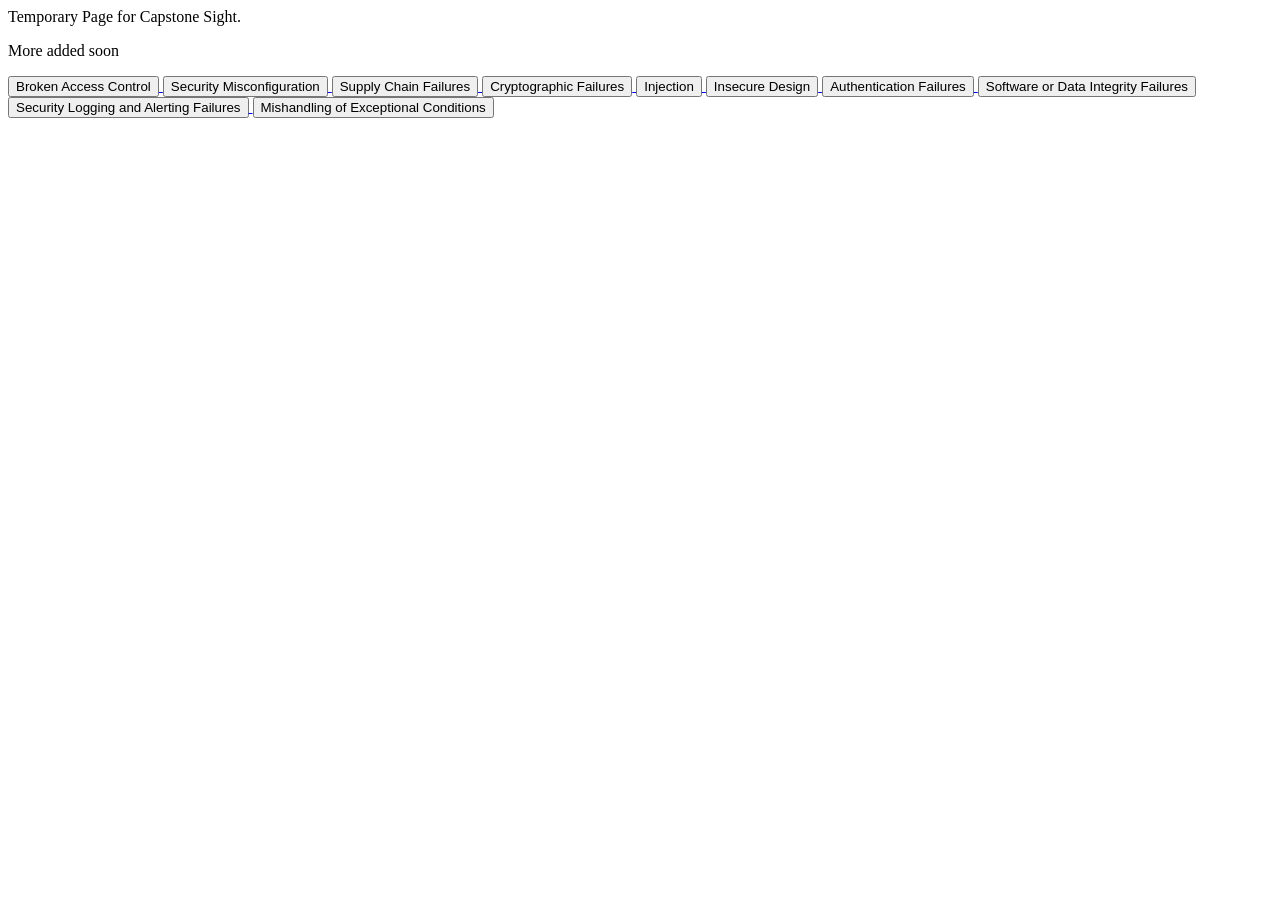
==== index.html @ 014572e8 "Lesson pages transfer and temporary button links" ====
<html>
    <p>Temporary Page for Capstone Sight.</p>
    <p>More added soon</p>

<div class="buttons_nav"></div>
    <a href="/vuln_pages/broken_access_cont.html">
        <button>Broken Access Control</button>
    </a>
    <a href="/vuln_pages/sec_misconfig.html">
        <button>Security Misconfiguration</button>
    </a>
    <a href="/vuln_pages/supply_chain_fail.html">
        <button>Supply Chain Failures</button>
    </a>
    <a href="/vuln_pages/crypt_fail.html">
        <button>Cryptographic Failures</button>
    </a>
    <a href="/vuln_pages/injection.html">
        <button>Injection</button>
    </a>
    <a href="/vuln_pages/insecure_design.html">
        <button>Insecure Design</button>
    </a>
    <a href="/vuln_pages/auth_fail.html">
        <button>Authentication Failures</button>
    </a>
    <a href="/vuln_pages/soft_data_integ_fail.html">
        <button>Software or Data Integrity Failures</button>
    </a>
    <a href="/vuln_pages/sec_log_and_alert_fail.html">
        <button>Security Logging and Alerting Failures</button>
    </a>
    <a href="/vuln_pages/mishandle_except_cond.html">
        <button>Mishandling of Exceptional Conditions</button>
    </a>
</div>

</html>
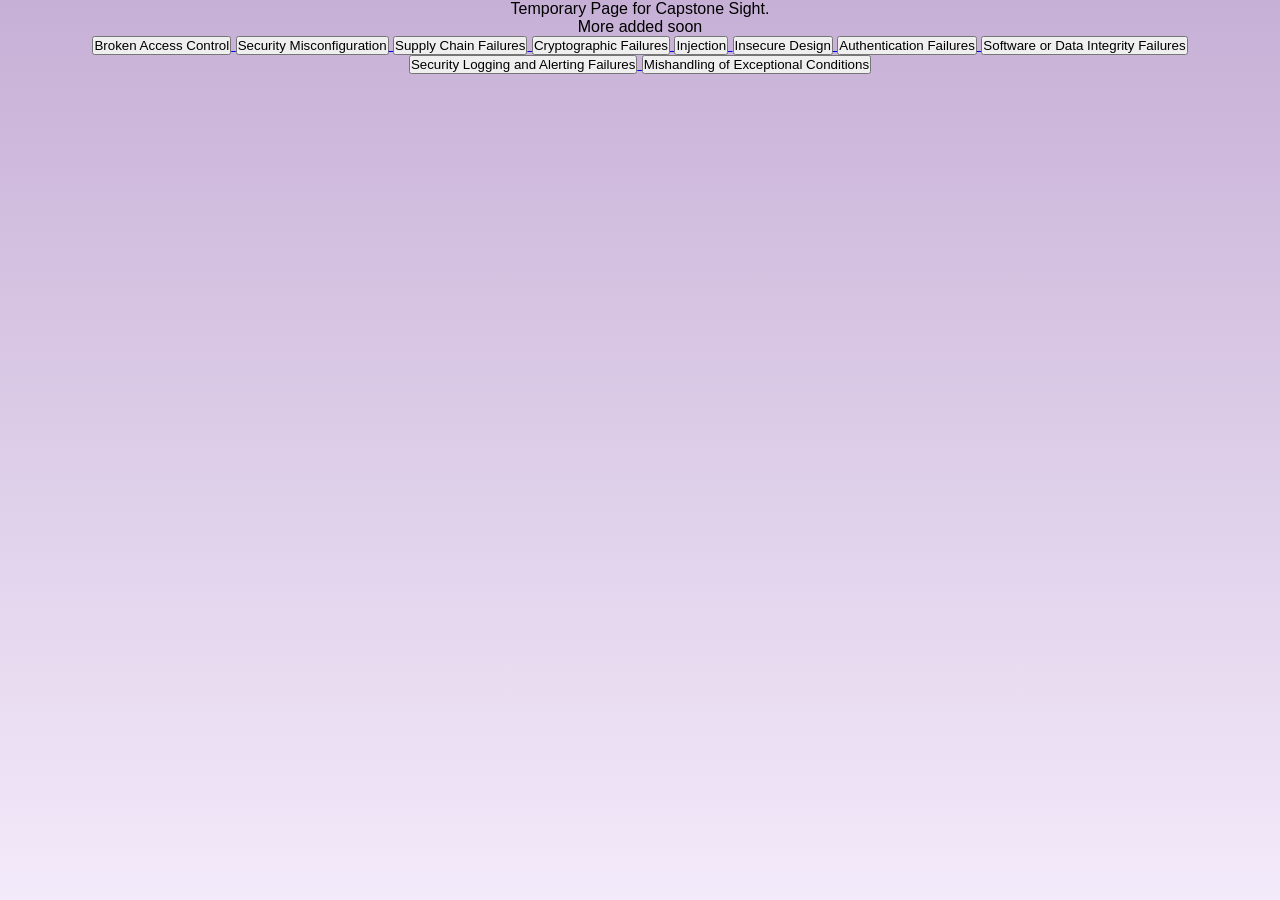
==== commit 9d736d1d: "CSS link hotfix" ====
--- a/index.html
+++ b/index.html
@@ -1,36 +1,43 @@
-<html>
+<!DOCTYPE html>
+<html lang="en">
+<head>
+	<meta charset="UTF-8">
+	<title>Web Application Vulnerability Lab</title>
+	<meta name="viewport" content="width=device-width, initial-scale=1.0">
+	<link rel="stylesheet" href="sitecss.css">
+</head>
     <p>Temporary Page for Capstone Sight.</p>
     <p>More added soon</p>
 
 <div class="buttons_nav"></div>
-    <a href="/vuln_pages/broken_access_cont.html">
+    <a href="vuln_pages/broken_access_cont.html">
         <button>Broken Access Control</button>
     </a>
-    <a href="/vuln_pages/sec_misconfig.html">
+    <a href="vuln_pages/sec_misconfig.html">
         <button>Security Misconfiguration</button>
     </a>
-    <a href="/vuln_pages/supply_chain_fail.html">
+    <a href="vuln_pages/supply_chain_fail.html">
         <button>Supply Chain Failures</button>
     </a>
-    <a href="/vuln_pages/crypt_fail.html">
+    <a href="vuln_pages/crypt_fail.html">
         <button>Cryptographic Failures</button>
     </a>
-    <a href="/vuln_pages/injection.html">
+    <a href="vuln_pages/injection.html">
         <button>Injection</button>
     </a>
-    <a href="/vuln_pages/insecure_design.html">
+    <a href="vuln_pages/insecure_design.html">
         <button>Insecure Design</button>
     </a>
-    <a href="/vuln_pages/auth_fail.html">
+    <a href="vuln_pages/auth_fail.html">
         <button>Authentication Failures</button>
     </a>
-    <a href="/vuln_pages/soft_data_integ_fail.html">
+    <a href="vuln_pages/soft_data_integ_fail.html">
         <button>Software or Data Integrity Failures</button>
     </a>
-    <a href="/vuln_pages/sec_log_and_alert_fail.html">
+    <a href="vuln_pages/sec_log_and_alert_fail.html">
         <button>Security Logging and Alerting Failures</button>
     </a>
-    <a href="/vuln_pages/mishandle_except_cond.html">
+    <a href="vuln_pages/mishandle_except_cond.html">
         <button>Mishandling of Exceptional Conditions</button>
     </a>
 </div>
--- a/sitecss.css
+++ b/sitecss.css
@@ -0,0 +1,492 @@
+* {
+	margin: 0;
+	padding: 0;
+	box-sizing: border-box;
+	font-family: Arial, sans-serif;
+}
+
+html {
+	background:linear-gradient(to bottom, #C7B0D6,#F3EAFA);
+	min-height: 100%;
+}
+
+
+body {
+	margin: 0;
+	text-align: center;
+}
+
+main {
+	display: inline-block;
+	margin: 10px;
+	padding: 15px 25px;
+	border-radius: 6px;
+	color: #310A31;
+	font-weight: bold;
+	max-width: 900px;
+	text-align: justify;
+}
+
+main h1 {
+	font-size: 30px;
+	margin-bottom: 20px;
+}
+
+main h2{
+	font-size: 24px;
+	margin-bottom: 20px;
+
+}
+
+main a {
+	text-decoration: underline dotted;
+	color: #310A31;
+	transition: all 0.2s ease;
+}
+
+.info-link, strong {
+	display: block;
+	margin: 0 auto;
+	text-align: center;
+}
+
+main a:hover {
+	color: #F5F5F5;
+	text-decoration: underline solid;
+}
+
+main p {
+	line-height: 1.6;
+	margin-bottom: 16px;
+}
+
+main h2, main h3 {
+	margin-top: 24px;
+	margin-bottom: 12px;
+	text-align: center;
+}
+
+.logo.header {
+	height: 150px;
+	width: auto;
+}
+
+.site-header {
+	background-color: #310A31;
+	width: 100%;
+	color: #F4ECD6;
+	position: relative;
+	padding: 40px 20px;
+	margin-bottom: 50px;
+	height: 220px;
+	z-index:1000;
+	align-items: center;
+	box-shadow: 0 3px 50px -6px rgba(49, 10, 49, 1);
+}
+
+.header-content {
+	width: 100%;
+	justify-content: center;
+}
+
+.warning {
+	font-family: Arial, sans-serif;
+	color: red;
+}
+
+.site-title {
+	font-size: 30px;
+	margin-left: 16px;
+	flex-grow: 1;
+}
+
+.levels {
+	margin: auto;
+	display:grid;
+	grid-template-columns: repeat(3, 200px);
+	grid-template-rows: repeat(5, 120px);
+	gap:40px;
+	justify-content: center;
+
+	grid-template-areas:
+	". intro ."
+	"lb1 lb2 lb3"
+	"lb4 lb5 lb6"
+	"lb7 lb8 lb9"
+	". final .";
+}
+
+.levelblock {
+	display: flex;
+	justify-content: center;
+	align-items: center;
+	text-align: center;
+	background-color:#FFF5F5;
+	padding:20px;
+	border-radius:8px;
+	box-shadow: 0 3px 20px rgba(0,0,0,0.3);
+	border-left: 16px solid #E63946;
+	text-decoration: none;
+	color: #310A31;
+	font-weight: bold;
+	transition: all 0.2s ease;
+
+
+}
+
+.levelblock:hover {
+	transform: translateY(-2px);
+	box-shadow: 0 6px 18px rgba(0,0,0,0.5);
+	color: #7A3EB1;
+}
+
+
+.intro {grid-area: intro;}
+.final {grid-area: final;}
+.levelblock:nth-child(2) {grid-area: lb1;}
+.levelblock:nth-child(3) {grid-area: lb2;}
+.levelblock:nth-child(4) {grid-area: lb3;}
+.levelblock:nth-child(5) {grid-area: lb4;}
+.levelblock:nth-child(6) {grid-area: lb5;}
+.levelblock:nth-child(7) {grid-area: lb6;}
+.levelblock:nth-child(8) {grid-area: lb7;}
+.levelblock:nth-child(9) {grid-area: lb8;}
+.levelblock:nth-child(10) {grid-area: lb9;}
+
+.levelblock.completed {
+	border-left: 16px solid #7AC74F;
+	background-color: #F0FFF0;
+	box-shadow: none;
+}
+
+.levelblock.locked {
+	opacity: 0.5;
+	cursor: not-allowed;
+	background: #310A31;
+	color: #310A31;
+
+}
+
+.levelblock.locked:hover {
+	transform: none;
+	box-shadow: none;
+	color: none;
+	text-decoration: none;
+}
+
+.button {
+	display: inline-block;
+	padding: 10px 20px;
+	margin: 10px 0;
+	font-size: 16px;
+	font-weight: bold;
+	text-align: center;
+	text-decoration: none;
+	color: #fff;
+	background-color: #310A31;
+	border: none;
+	border-radius: 6px;
+	box-shadow: 0 3px 10px rgba(0,0,0,0.2);
+	cursor: pointer;
+	transition: all 0.2s ease;
+}
+
+.button:hover {
+	background-color: #4B1A4B;
+	box-shadow: 0 6px 15px rgba(0,0,0,0.3);
+}
+
+.coming-soon {
+	margin: 40px 0;
+	text-align: center;
+	color: #310A31;
+}
+
+.coming-soon h2 {
+	font-size: 24px;
+	margin-bottom: 20px;
+	color: #7AC74F;
+}
+
+.nondev-levels {
+	display: inline-block;
+	margin: 10px;
+	padding: 15px 25px;
+	border: 2px dashed #310A31;
+	border-radius: 6px;
+	background-color: #F0F0F0;
+	color: #310A31;
+	font-weight: bold;
+	transition: all 0.2 ease;
+}
+
+
+.company-header {
+	background-color: #310A31;
+	width: 100%;
+	color: #F4ECD6;
+	position: relative;
+	padding: 40px 20px 10px 20px;
+	margin-bottom: 50px;
+	height: 150px;
+	z-index:1000;
+	align-items: center;
+	box-shadow: 0 3px 50px -6px rgba(49, 10, 49, 1);
+	display: flex;
+	text-align: center;
+	padding: 50px;
+	justify-content: space-between;
+	line-height: 1;
+}
+
+.fake-company {
+	font-weight: bold;
+	font-size: 40px;
+	color: #F5F5F5;
+	text-transform: uppercase;
+	letter-spacing: 2px;
+	margin: 0;
+	text-shadow: -4px 4px 0 rgba(200,200,200,0.5);
+	font-variant: small-caps;
+	
+}
+
+@keyframes glitch {
+	0% { transform: translate(0, 0);}
+	20% { transform: translate(0, 0);}
+	40% { transform: translate(0, 0);}
+	60% { transform: translate(0, 0);}
+	80% { transform: translate(0, -4px);}
+	100% { transform: translate(0, 0);}
+
+}
+
+.fake-company:hover {
+
+	animation: glitch 2s infinite;
+	display: inline-block;
+
+}
+
+.button.level {
+	color: #310A31;
+	background-color: #FFFFFF;
+
+}
+
+.button.level:hover {
+	background-color: #F4F4F4;
+	box-shadow: 0 6px 15px rgba(255,255,255,0.3);
+}
+
+.button.reset {
+	margin: auto;
+	display: block;
+}
+
+.challenge-content {
+	display: grid;
+	grid-template-columns: 230px 1fr 220px;
+	gap 30px;
+
+	max-width: 1100px;
+	margin: 0 auto;
+}
+
+.second-section {
+	text-align:left;
+	margin: 0;
+}
+
+.hint-section {
+	text-align: left;
+	margin-top: 30px;
+	max-width: 500px;
+}
+
+.flag-text-input {
+	padding: 10px 15px;
+	font-size: 16px;
+	border: 2px solid #FFFFFF;
+	border-radius: 6px;
+	box-shadow: inset 0 2px 5px rgba(0,0,0,0.3);
+	transition: all 0.2s ease;
+}
+
+.flag-text-input.large {
+	padding: 30px 15px;
+}
+
+.flag-text-input:focus {
+	outline: none;
+	border-color: #F5F5F5;
+	box-shadow: 0 0 8px rgba(122, 199, 79, 0.4);
+}
+
+.flag-text {
+	font-weight: bold;
+	background-color: rgba(122, 199, 79, 0.1);
+	color: #2E8B57;
+	padding: 2px 5px;
+	border-radius: 3px;
+	text-align: center;
+}
+
+.lesson-img {
+	max-width: 100%;
+	height: auto;
+	display: block;
+	margin: 16px auto;
+
+}
+
+.quote-box {
+	max-width: 400px;
+	margin: 32px auto;
+	padding: 32px;
+	background-color: #E8E0F0;
+	box-shadow: 0 4px 15px rgba(0,0,0,0.15);
+	border-radius: 10px;
+}
+
+.quote-box input[type="text"] {
+	width: 100%;
+	padding: 14px;
+	margin: 8px 0 16px 0;
+	border: 1px solid #CCC;
+	border-radius: 6px;
+	font-size: 16px;
+	box-sizing: border-box;
+}
+
+.quote-box button {
+	width: 100%;
+	padding: 14px;
+	border: none;
+	border-radius: 6px;
+	font-size: 16px;
+	cursor: pointer;
+	transition: background-color 0.2s ease;
+}
+
+.quote-box button:hover {
+	background-color: #4B1574;
+}
+
+.quote-box label {
+	display: block;
+	margin-bottom: 0;
+	font-weight: bold;
+	font-size: 15px;
+	text-align: left;
+}
+
+.error {
+	color: #C0392B;
+	font-weight: bold;
+	margin-top: 8px;
+	display: block;
+	text-align: center;
+}
+
+.flag-error {
+	color: #C0392B;
+	font-weight: bold;
+	margin-top: 8px;
+}
+
+.fluff-text {
+	max-width: 100%;
+	margin: 32px auto;
+	padding: 24px;
+	background-color: #F5F5F5;
+	border-left: 6px solid #310A31;
+	border-radius: 8px;
+	box-shadow: 0 2px 8px rgba(0,0,0,0.1);
+	line-height: 1.6;
+}
+
+.fluff-text.modify {
+	display: grid;
+	place-items: left;
+}
+
+.fluff-text a:hover {
+	color: #7A3EB1;
+}
+
+.login-box {
+	max-width: 400px;
+	margin: 32px auto;
+	padding: 32px;
+	background-color: #F0ECF5;
+	box-shadow: 0 4px 15px rgba(0,0,0,0.15);
+	border-radius: 10px;
+}
+
+.login-box input[type="text"] {
+	width: 100%;
+	padding: 14px;
+	margin: 8px 0 16px 0;
+	border: 1px solid #CCC;
+	border-radius: 6px;
+	font-size: 16px;
+	box-sizing: border-box;
+}
+
+.login-box button {
+	width: 100%;
+	padding: 14px;
+	background-color: #310A31;
+	color: #F5F5F5;
+	border: none;
+	border-radius: 6px;
+	font-size: 16px;
+	cursor: pointer;
+	transition: background-color 0.2s ease;
+}
+
+.login-box button:hover {
+	background-color: #4B1574;
+}
+
+.login-box label {
+	display: block;
+	margin-bottom: 0;
+	font-weight: bold;
+	font-size: 15px;
+}
+
+.adminToggle {
+	opacity: 0;
+	cursor: pointer;
+}
+
+.statusForm {
+	display: none;
+}
+
+.statusForm.show {
+	display: block;
+}
+
+.flag-text-input.level, .button.errorCode {
+	display: none;
+}
+
+.flag-text-input.level.show, .button.errorCode.show {
+	display: block;
+}
+
+.disabled {
+	opacity: 0.5;
+	cursor: not-allowed;
+}
+
+.active {
+	cursor: pointer;
+}
+
+.hidden {
+	display: none;
+}
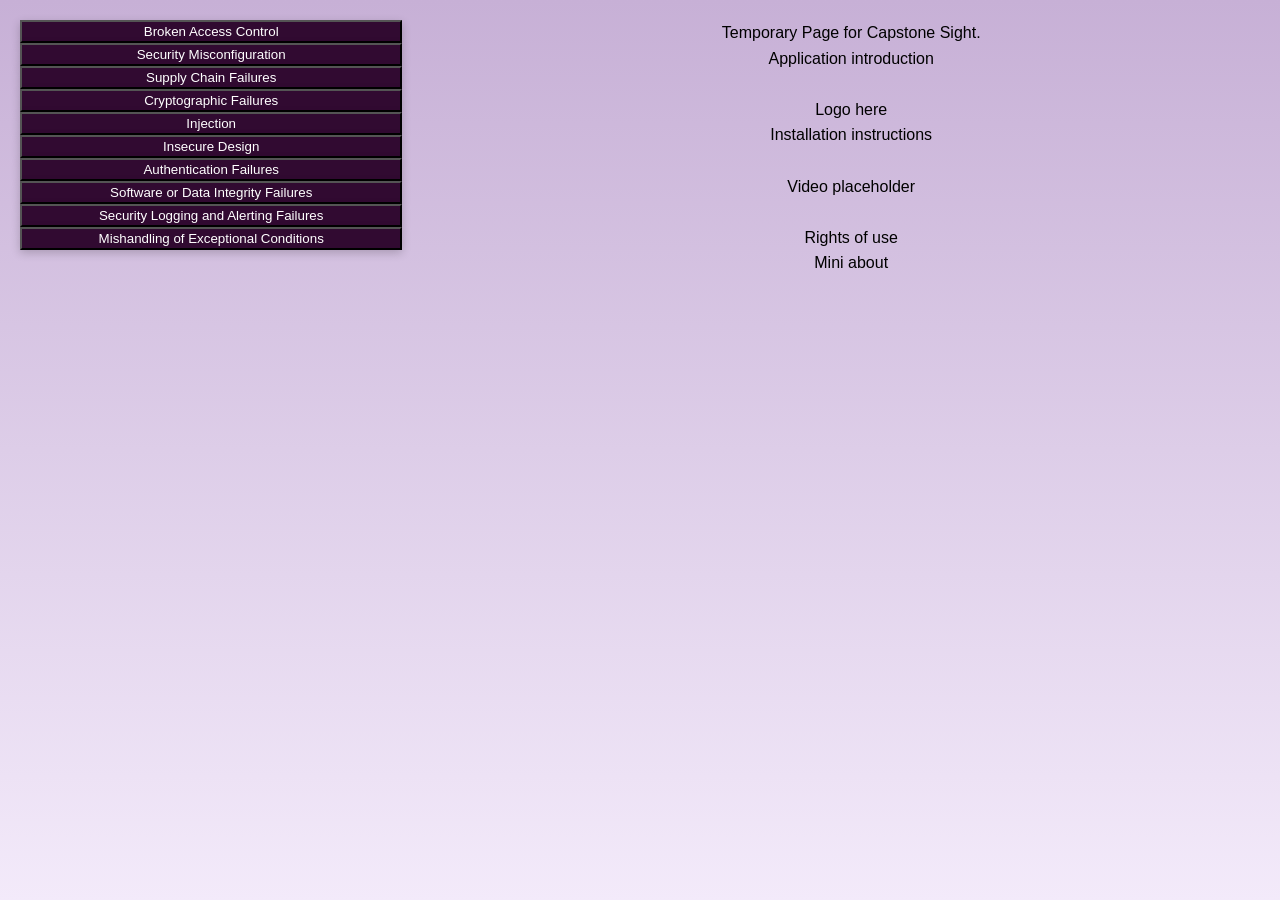
==== commit ed01a26c: "Vuln_pages completed, main page work needed" ====
--- a/index.html
+++ b/index.html
@@ -6,40 +6,53 @@
 	<meta name="viewport" content="width=device-width, initial-scale=1.0">
 	<link rel="stylesheet" href="sitecss.css">
 </head>
-    <p>Temporary Page for Capstone Sight.</p>
-    <p>More added soon</p>
+<div class="section-split">
 
-<div class="buttons_nav"></div>
-    <a href="vuln_pages/broken_access_cont.html">
-        <button>Broken Access Control</button>
-    </a>
-    <a href="vuln_pages/sec_misconfig.html">
-        <button>Security Misconfiguration</button>
-    </a>
-    <a href="vuln_pages/supply_chain_fail.html">
-        <button>Supply Chain Failures</button>
-    </a>
-    <a href="vuln_pages/crypt_fail.html">
-        <button>Cryptographic Failures</button>
-    </a>
-    <a href="vuln_pages/injection.html">
-        <button>Injection</button>
-    </a>
-    <a href="vuln_pages/insecure_design.html">
-        <button>Insecure Design</button>
-    </a>
-    <a href="vuln_pages/auth_fail.html">
-        <button>Authentication Failures</button>
-    </a>
-    <a href="vuln_pages/soft_data_integ_fail.html">
-        <button>Software or Data Integrity Failures</button>
-    </a>
-    <a href="vuln_pages/sec_log_and_alert_fail.html">
-        <button>Security Logging and Alerting Failures</button>
-    </a>
-    <a href="vuln_pages/mishandle_except_cond.html">
-        <button>Mishandling of Exceptional Conditions</button>
-    </a>
+    <div class="buttons-nav">
+        <a href="vuln_pages/broken_access_cont.html">
+            <button>Broken Access Control</button>
+        </a>
+        <a href="vuln_pages/sec_misconfig.html">
+            <button>Security Misconfiguration</button>
+        </a>
+        <a href="vuln_pages/supply_chain_fail.html">
+            <button>Supply Chain Failures</button>
+        </a>
+        <a href="vuln_pages/crypt_fail.html">
+            <button>Cryptographic Failures</button>
+        </a>
+        <a href="vuln_pages/injection.html">
+            <button>Injection</button>
+        </a>
+        <a href="vuln_pages/insecure_design.html">
+            <button>Insecure Design</button>
+        </a>
+        <a href="vuln_pages/auth_fail.html">
+            <button>Authentication Failures</button>
+        </a>
+        <a href="vuln_pages/soft_data_integ_fail.html">
+            <button>Software or Data Integrity Failures</button>
+        </a>
+        <a href="vuln_pages/sec_log_and_alert_fail.html">
+            <button>Security Logging and Alerting Failures</button>
+        </a>
+        <a href="vuln_pages/mishandle_except_cond.html">
+            <button>Mishandling of Exceptional Conditions</button>
+        </a>
+    </div>
+
+    <div class="main-content">
+        <p>Temporary Page for Capstone Sight.</p>
+        <p>Application introduction</p>
+        <br>
+        <p>Logo here</p>
+        <p>Installation instructions</p>
+        <br>
+        <p>Video placeholder</p>
+        <br>
+        <p>Rights of use</p>
+        <p>Mini about</p>
+    </div>
+
 </div>
-
 </html>
--- a/sitecss.css
+++ b/sitecss.css
@@ -287,7 +287,7 @@
 .challenge-content {
 	display: grid;
 	grid-template-columns: 230px 1fr 220px;
-	gap 30px;
+	gap: 30px;
 
 	max-width: 1100px;
 	margin: 0 auto;
@@ -490,3 +490,44 @@
 .hidden {
 	display: none;
 }
+
+.section-split {
+	display: flex;
+	height: 100vh;
+}
+
+.buttons-nav {
+	width: 33%;
+	display: flex;
+	flex-direction: column;
+	padding: 20px;
+	position: sticky;
+	top: 0;
+	height: 100vh;
+}
+
+.buttons-nav button {
+	display: block;
+	width: 100%;
+	padding: 2px;
+	text-align: center;
+	text-decoration: none;
+	color: #fff;
+	background-color: #310A31;
+	box-shadow: 0 3px 10px rgba(0,0,0,0.2);
+	cursor: pointer;
+	transition: all 0.2s ease;
+}
+.buttons-nav a{
+	text-decoration: none;
+}
+
+.buttons-nav button:hover {
+	color: #7A3EB1;
+}
+
+.main-content {
+	width: 67%;
+	padding: 20px;
+	line-height: 1.6;;
+}
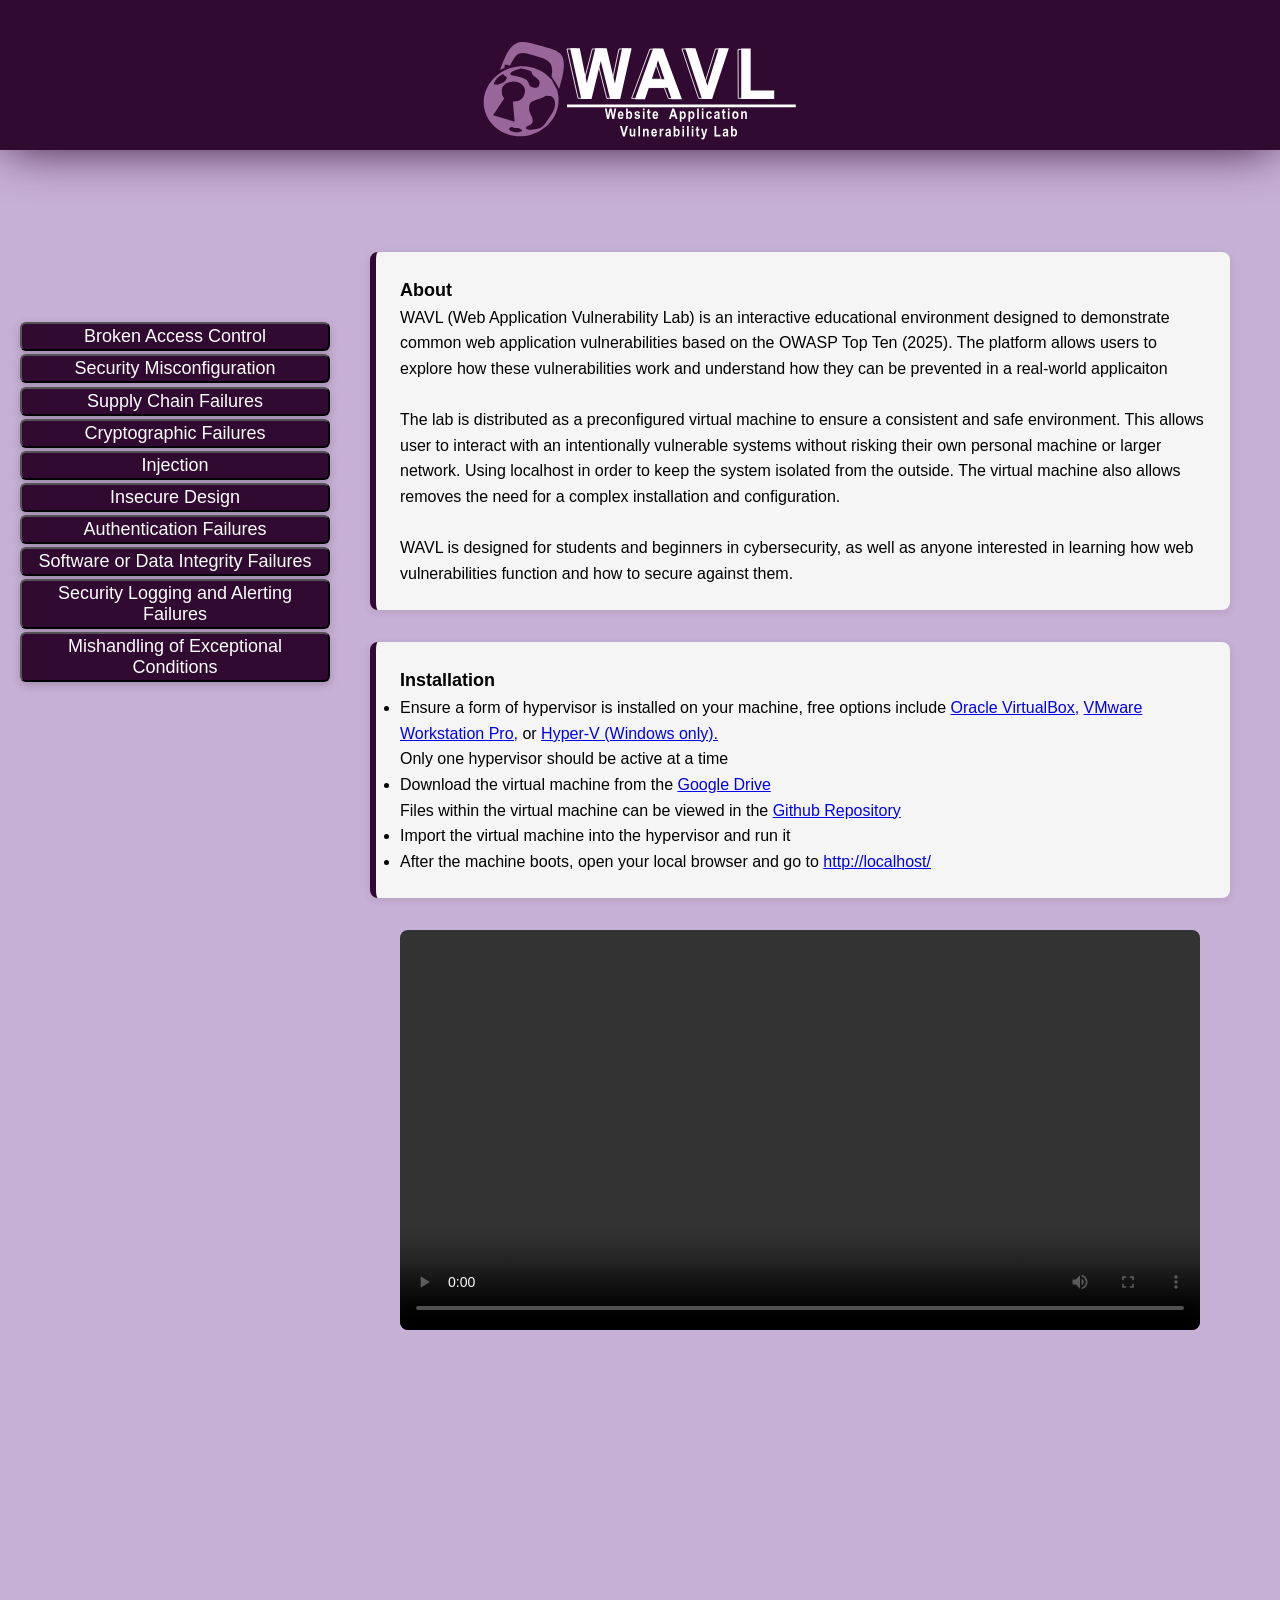
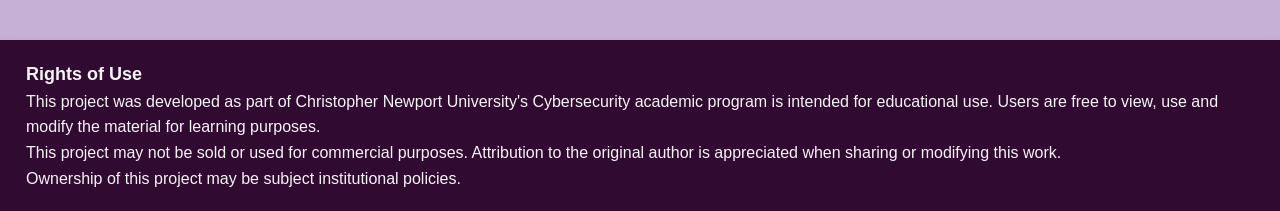
==== commit b71632c4: "Main site finished with CSS tweaks, final video needed." ====
--- a/index.html
+++ b/index.html
@@ -6,6 +6,9 @@
 	<meta name="viewport" content="width=device-width, initial-scale=1.0">
 	<link rel="stylesheet" href="sitecss.css">
 </head>
+<div class="site-header">
+    <img src="assets/WAVLCapstoneWhiteHeader.svg" class="logo header">
+</div>
 <div class="section-split">
 
     <div class="buttons-nav">
@@ -42,17 +45,67 @@
     </div>
 
     <div class="main-content">
-        <p>Temporary Page for Capstone Sight.</p>
-        <p>Application introduction</p>
-        <br>
-        <p>Logo here</p>
-        <p>Installation instructions</p>
-        <br>
-        <p>Video placeholder</p>
-        <br>
-        <p>Rights of use</p>
-        <p>Mini about</p>
+        <div class="main-inner">
+            <div class="fluff-text site">
+                <h2>About</h2>
+                <p>WAVL (Web Application Vulnerability Lab) is an interactive educational environment designed to
+                    demonstrate common web application vulnerabilities based on the OWASP Top Ten (2025). The platform allows
+                    users to explore how these vulnerabilities work and understand how they can be prevented in a real-world applicaiton</p>
+                <br>
+                <p>The lab is distributed as a preconfigured virtual machine to ensure a consistent and safe environment. This allows
+                    user to interact with an intentionally vulnerable systems without risking their own personal machine or larger network. Using
+                    localhost in order to keep the system isolated from the outside. The virtual machine also allows removes the need for a complex
+                    installation and configuration.</p>
+                <br>
+                <p>
+                    WAVL is designed for students and beginners in cybersecurity, as well as anyone interested in learning how web vulnerabilities
+                    function and how to secure against them.</p>
+            </div>
+            <div class="fluff-text site">
+                <h2>Installation</h2>
+                <ul>
+                    <li><p>Ensure a form of hypervisor is installed on your machine, free options include <a href="https://www.oracle.com/virtualization/virtualbox/" target='_blank' rel='noopener noreferrer'>Oracle VirtualBox,</a>
+                    <a href="https://www.vmware.com/products/desktop-hypervisor/workstation-and-fusion" target='_blank' rel='noopener noreferrer'>VMware Workstation Pro,</a> or
+                    <a href="https://learn.microsoft.com/en-us/windows-server/virtualization/hyper-v/get-started/install-hyper-v?tabs=powershell&pivots=windows" target='_blank' rel='noopener noreferrer'>Hyper-V (Windows only).</a>
+                    </p>
+                    <p>Only one hypervisor should be active at a time</p>
+                    </li>
+                    <li>
+                        <p>Download the virtual machine from the <a href="https://drive.google.com/drive/folders/1kI1M6oUScuLeLakMTziUkeQZGeN7aBah?usp=sharing" target='_blank' rel='noopener noreferrer'>Google Drive</a></p>
+                        <p>Files within the virtual machine can be viewed in the <a href="https://github.com/diamondhicks22-glitch/OWASPTop10CTFCapstoneVM/releases/tag/Releases" target='_blank' rel='noopener noreferrer'>Github Repository</a></p>
+                    </li>
+                    <li>
+                        <p>Import the virtual machine into the hypervisor and run it</p>
+                    </li>
+                    <li>
+                        <p>After the machine boots, open your local browser and go to <a href="http://localhost/" target='_blank' rel='noopener noreferrer'>http://localhost/</a></p>
+                    </li>
+                </ul>
+
+            </div>
+
+            <div class="video-contain">
+                <video controls>
+                    <source src="assets/REPLACE.mp4" type="video/mp4">
+                    Your browser does not support the video tag
+                </video>
+            </div>
+        </div>
     </div>
+</div>
 
+<div class="fluff-text site about">
+    <h2>Rights of Use</h2>
+    <p>
+        This project was developed as part of Christopher Newport University's Cybersecurity academic program is intended 
+        for educational use. Users are free to view, use and modify the material for learning purposes.
+    </p>
+    <p>
+        This project may not be sold or used for commercial purposes. Attribution to the original author is appreciated when 
+        sharing or modifying this work.
+    </p>
+    <p>
+        Ownership of this project may be subject institutional policies.
+    </p>
 </div>
 </html>
--- a/sitecss.css
+++ b/sitecss.css
@@ -6,13 +6,15 @@
 }
 
 html {
-	background:linear-gradient(to bottom, #C7B0D6,#F3EAFA);
+	background: #C7B0D6;
 	min-height: 100%;
+	padding: 0;
 }
 
 
 body {
 	margin: 0;
+	padding:0px;
 	text-align: center;
 }
 
@@ -67,8 +69,9 @@
 }
 
 .logo.header {
-	height: 150px;
+	height: 100px;
 	width: auto;
+	align-self: left;
 }
 
 .site-header {
@@ -78,7 +81,7 @@
 	position: relative;
 	padding: 40px 20px;
 	margin-bottom: 50px;
-	height: 220px;
+	height: 150px;
 	z-index:1000;
 	align-items: center;
 	box-shadow: 0 3px 50px -6px rgba(49, 10, 49, 1);
@@ -87,91 +90,12 @@
 .header-content {
 	width: 100%;
 	justify-content: center;
-}
-
-.warning {
-	font-family: Arial, sans-serif;
-	color: red;
 }
 
 .site-title {
 	font-size: 30px;
 	margin-left: 16px;
 	flex-grow: 1;
-}
-
-.levels {
-	margin: auto;
-	display:grid;
-	grid-template-columns: repeat(3, 200px);
-	grid-template-rows: repeat(5, 120px);
-	gap:40px;
-	justify-content: center;
-
-	grid-template-areas:
-	". intro ."
-	"lb1 lb2 lb3"
-	"lb4 lb5 lb6"
-	"lb7 lb8 lb9"
-	". final .";
-}
-
-.levelblock {
-	display: flex;
-	justify-content: center;
-	align-items: center;
-	text-align: center;
-	background-color:#FFF5F5;
-	padding:20px;
-	border-radius:8px;
-	box-shadow: 0 3px 20px rgba(0,0,0,0.3);
-	border-left: 16px solid #E63946;
-	text-decoration: none;
-	color: #310A31;
-	font-weight: bold;
-	transition: all 0.2s ease;
-
-
-}
-
-.levelblock:hover {
-	transform: translateY(-2px);
-	box-shadow: 0 6px 18px rgba(0,0,0,0.5);
-	color: #7A3EB1;
-}
-
-
-.intro {grid-area: intro;}
-.final {grid-area: final;}
-.levelblock:nth-child(2) {grid-area: lb1;}
-.levelblock:nth-child(3) {grid-area: lb2;}
-.levelblock:nth-child(4) {grid-area: lb3;}
-.levelblock:nth-child(5) {grid-area: lb4;}
-.levelblock:nth-child(6) {grid-area: lb5;}
-.levelblock:nth-child(7) {grid-area: lb6;}
-.levelblock:nth-child(8) {grid-area: lb7;}
-.levelblock:nth-child(9) {grid-area: lb8;}
-.levelblock:nth-child(10) {grid-area: lb9;}
-
-.levelblock.completed {
-	border-left: 16px solid #7AC74F;
-	background-color: #F0FFF0;
-	box-shadow: none;
-}
-
-.levelblock.locked {
-	opacity: 0.5;
-	cursor: not-allowed;
-	background: #310A31;
-	color: #310A31;
-
-}
-
-.levelblock.locked:hover {
-	transform: none;
-	box-shadow: none;
-	color: none;
-	text-decoration: none;
 }
 
 .button {
@@ -194,205 +118,6 @@
 .button:hover {
 	background-color: #4B1A4B;
 	box-shadow: 0 6px 15px rgba(0,0,0,0.3);
-}
-
-.coming-soon {
-	margin: 40px 0;
-	text-align: center;
-	color: #310A31;
-}
-
-.coming-soon h2 {
-	font-size: 24px;
-	margin-bottom: 20px;
-	color: #7AC74F;
-}
-
-.nondev-levels {
-	display: inline-block;
-	margin: 10px;
-	padding: 15px 25px;
-	border: 2px dashed #310A31;
-	border-radius: 6px;
-	background-color: #F0F0F0;
-	color: #310A31;
-	font-weight: bold;
-	transition: all 0.2 ease;
-}
-
-
-.company-header {
-	background-color: #310A31;
-	width: 100%;
-	color: #F4ECD6;
-	position: relative;
-	padding: 40px 20px 10px 20px;
-	margin-bottom: 50px;
-	height: 150px;
-	z-index:1000;
-	align-items: center;
-	box-shadow: 0 3px 50px -6px rgba(49, 10, 49, 1);
-	display: flex;
-	text-align: center;
-	padding: 50px;
-	justify-content: space-between;
-	line-height: 1;
-}
-
-.fake-company {
-	font-weight: bold;
-	font-size: 40px;
-	color: #F5F5F5;
-	text-transform: uppercase;
-	letter-spacing: 2px;
-	margin: 0;
-	text-shadow: -4px 4px 0 rgba(200,200,200,0.5);
-	font-variant: small-caps;
-	
-}
-
-@keyframes glitch {
-	0% { transform: translate(0, 0);}
-	20% { transform: translate(0, 0);}
-	40% { transform: translate(0, 0);}
-	60% { transform: translate(0, 0);}
-	80% { transform: translate(0, -4px);}
-	100% { transform: translate(0, 0);}
-
-}
-
-.fake-company:hover {
-
-	animation: glitch 2s infinite;
-	display: inline-block;
-
-}
-
-.button.level {
-	color: #310A31;
-	background-color: #FFFFFF;
-
-}
-
-.button.level:hover {
-	background-color: #F4F4F4;
-	box-shadow: 0 6px 15px rgba(255,255,255,0.3);
-}
-
-.button.reset {
-	margin: auto;
-	display: block;
-}
-
-.challenge-content {
-	display: grid;
-	grid-template-columns: 230px 1fr 220px;
-	gap: 30px;
-
-	max-width: 1100px;
-	margin: 0 auto;
-}
-
-.second-section {
-	text-align:left;
-	margin: 0;
-}
-
-.hint-section {
-	text-align: left;
-	margin-top: 30px;
-	max-width: 500px;
-}
-
-.flag-text-input {
-	padding: 10px 15px;
-	font-size: 16px;
-	border: 2px solid #FFFFFF;
-	border-radius: 6px;
-	box-shadow: inset 0 2px 5px rgba(0,0,0,0.3);
-	transition: all 0.2s ease;
-}
-
-.flag-text-input.large {
-	padding: 30px 15px;
-}
-
-.flag-text-input:focus {
-	outline: none;
-	border-color: #F5F5F5;
-	box-shadow: 0 0 8px rgba(122, 199, 79, 0.4);
-}
-
-.flag-text {
-	font-weight: bold;
-	background-color: rgba(122, 199, 79, 0.1);
-	color: #2E8B57;
-	padding: 2px 5px;
-	border-radius: 3px;
-	text-align: center;
-}
-
-.lesson-img {
-	max-width: 100%;
-	height: auto;
-	display: block;
-	margin: 16px auto;
-
-}
-
-.quote-box {
-	max-width: 400px;
-	margin: 32px auto;
-	padding: 32px;
-	background-color: #E8E0F0;
-	box-shadow: 0 4px 15px rgba(0,0,0,0.15);
-	border-radius: 10px;
-}
-
-.quote-box input[type="text"] {
-	width: 100%;
-	padding: 14px;
-	margin: 8px 0 16px 0;
-	border: 1px solid #CCC;
-	border-radius: 6px;
-	font-size: 16px;
-	box-sizing: border-box;
-}
-
-.quote-box button {
-	width: 100%;
-	padding: 14px;
-	border: none;
-	border-radius: 6px;
-	font-size: 16px;
-	cursor: pointer;
-	transition: background-color 0.2s ease;
-}
-
-.quote-box button:hover {
-	background-color: #4B1574;
-}
-
-.quote-box label {
-	display: block;
-	margin-bottom: 0;
-	font-weight: bold;
-	font-size: 15px;
-	text-align: left;
-}
-
-.error {
-	color: #C0392B;
-	font-weight: bold;
-	margin-top: 8px;
-	display: block;
-	text-align: center;
-}
-
-.flag-error {
-	color: #C0392B;
-	font-weight: bold;
-	margin-top: 8px;
 }
 
 .fluff-text {
@@ -415,95 +140,38 @@
 	color: #7A3EB1;
 }
 
-.login-box {
-	max-width: 400px;
-	margin: 32px auto;
-	padding: 32px;
-	background-color: #F0ECF5;
-	box-shadow: 0 4px 15px rgba(0,0,0,0.15);
-	border-radius: 10px;
-}
-
-.login-box input[type="text"] {
-	width: 100%;
-	padding: 14px;
-	margin: 8px 0 16px 0;
-	border: 1px solid #CCC;
-	border-radius: 6px;
-	font-size: 16px;
-	box-sizing: border-box;
-}
-
-.login-box button {
-	width: 100%;
-	padding: 14px;
+.fluff-text.site {
+	text-align:left;
+	font-size: medium;
+}
+
+.fluff-text.about {
 	background-color: #310A31;
 	color: #F5F5F5;
-	border: none;
-	border-radius: 6px;
-	font-size: 16px;
-	cursor: pointer;
-	transition: background-color 0.2s ease;
-}
-
-.login-box button:hover {
-	background-color: #4B1574;
-}
-
-.login-box label {
-	display: block;
-	margin-bottom: 0;
-	font-weight: bold;
-	font-size: 15px;
-}
-
-.adminToggle {
-	opacity: 0;
-	cursor: pointer;
-}
-
-.statusForm {
-	display: none;
-}
-
-.statusForm.show {
-	display: block;
-}
-
-.flag-text-input.level, .button.errorCode {
-	display: none;
-}
-
-.flag-text-input.level.show, .button.errorCode.show {
-	display: block;
-}
-
-.disabled {
-	opacity: 0.5;
-	cursor: not-allowed;
-}
-
-.active {
-	cursor: pointer;
-}
-
-.hidden {
-	display: none;
+	border-radius: 0px;
+	width: 100vw;
+	box-sizing:border-box;
+	margin: 0;
+	padding: 20px;
+	bottom: 0;
+}
+
+.fluff-text.site h2 {
+	font-size: large;
 }
 
 .section-split {
 	display: flex;
-	height: 100vh;
+	height: 160vh;
 }
 
 .buttons-nav {
-	width: 33%;
+	width: 350px;
 	display: flex;
 	flex-direction: column;
 	padding: 20px;
 	position: sticky;
-	top: 0;
-	height: 100vh;
+	margin-top: 8%;
 }
 
 .buttons-nav button {
@@ -515,8 +183,11 @@
 	color: #fff;
 	background-color: #310A31;
 	box-shadow: 0 3px 10px rgba(0,0,0,0.2);
+	border-radius: 6px;
 	cursor: pointer;
 	transition: all 0.2s ease;
+	font-size: large;
+	margin-bottom: 1%;
 }
 .buttons-nav a{
 	text-decoration: none;
@@ -527,7 +198,21 @@
 }
 
 .main-content {
-	width: 67%;
+	flex: 1;
+	display: flex;
+	justify-content:left;
+	line-height: 1.6;
+}
+
+.main-inner {
+	width: 100%;
+	max-width: 900px;
 	padding: 20px;
-	line-height: 1.6;;
+}
+
+video {
+	width: 100%;
+	height: auto;
+	max-width: 800px;
+	border-radius:8px;
 }
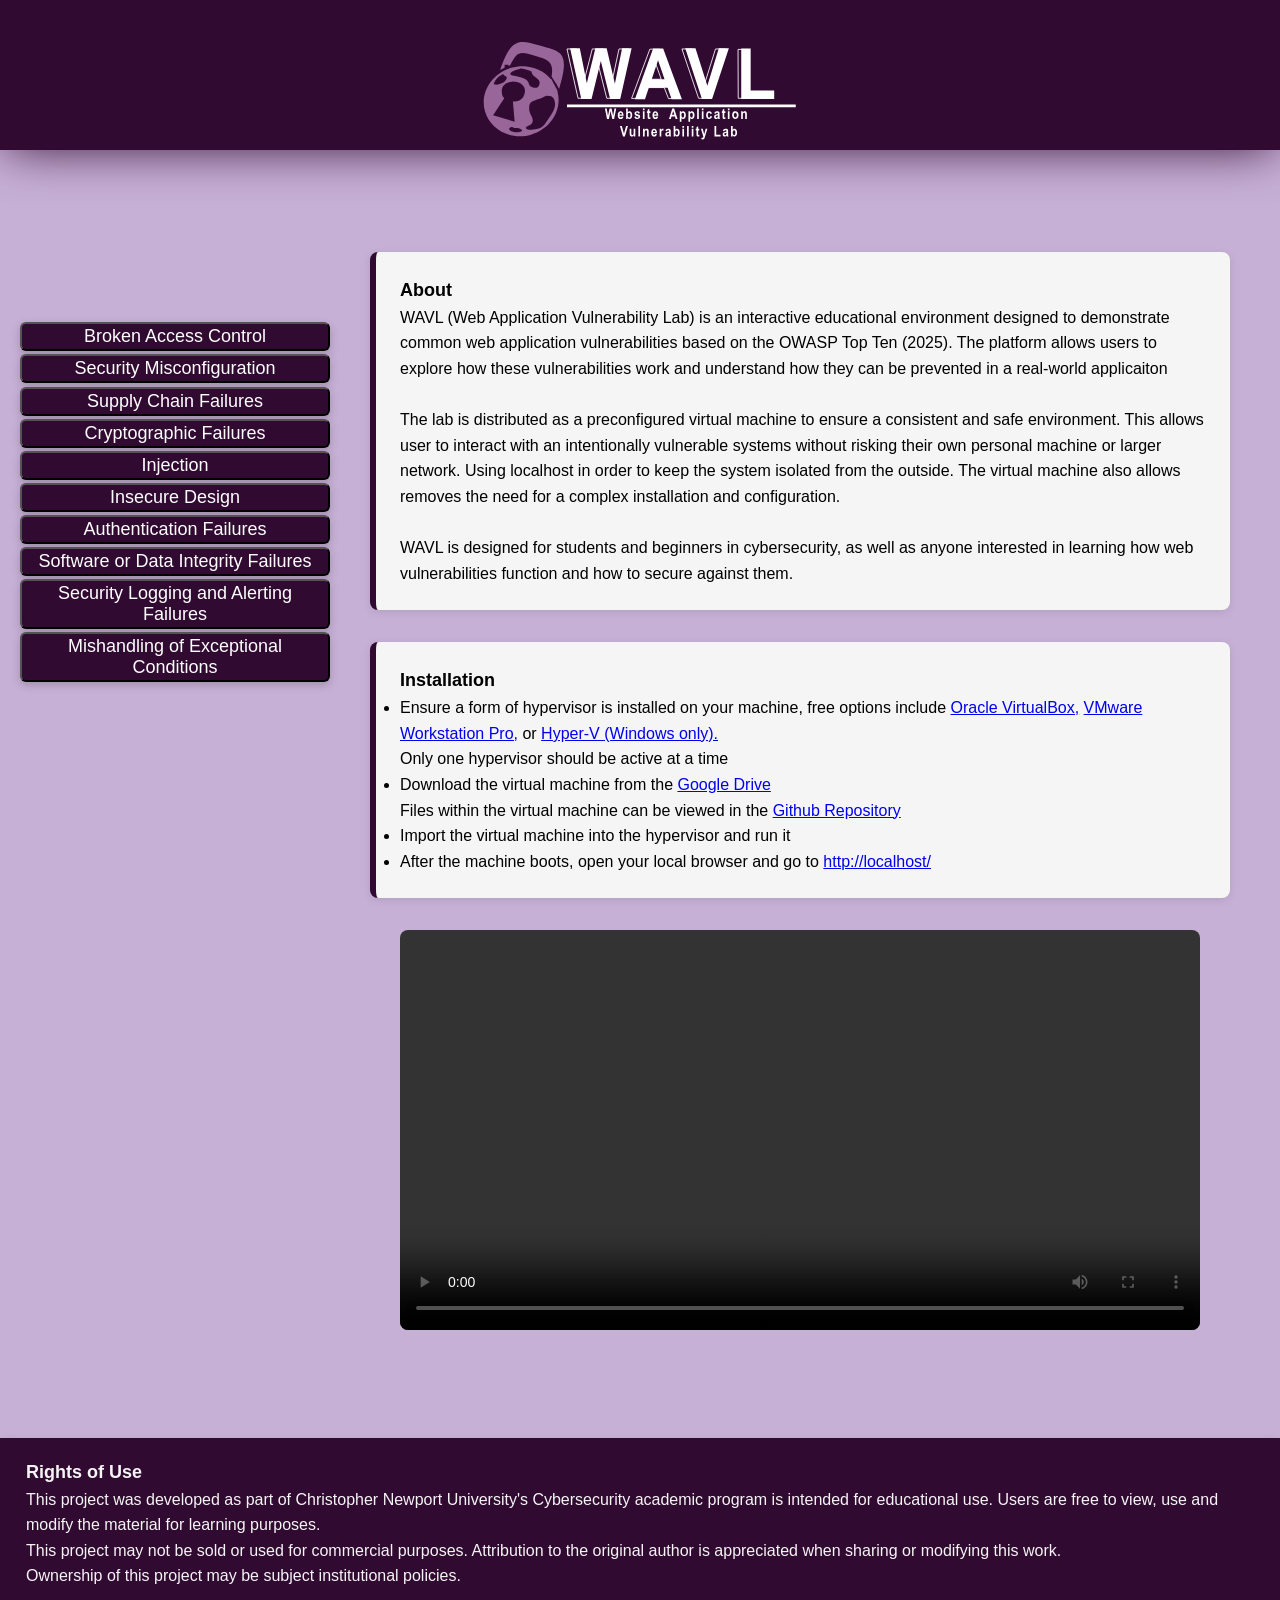
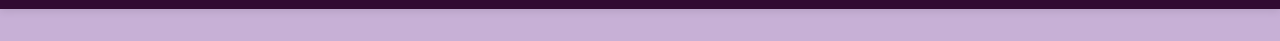
==== commit f8fd429e: "Fix video link in index.html" ====
--- a/index.html
+++ b/index.html
@@ -5,6 +5,7 @@
 	<title>Web Application Vulnerability Lab</title>
 	<meta name="viewport" content="width=device-width, initial-scale=1.0">
 	<link rel="stylesheet" href="sitecss.css">
+    <meta name="viewport" content="width=device-width, initial-scale=1.0">
 </head>
 <div class="site-header">
     <img src="assets/WAVLCapstoneWhiteHeader.svg" class="logo header">
@@ -85,8 +86,8 @@
             </div>
 
             <div class="video-contain">
-                <video controls>
-                    <source src="assets/REPLACE.mp4" type="video/mp4">
+                <video controls preload="metadata">
+                    <source src="assets/InstallWalkthrough.mp4" type="video/mp4">
                     Your browser does not support the video tag
                 </video>
             </div>
@@ -108,4 +109,4 @@
         Ownership of this project may be subject institutional policies.
     </p>
 </div>
-</html>+</html>
--- a/sitecss.css
+++ b/sitecss.css
@@ -151,9 +151,8 @@
 	border-radius: 0px;
 	width: 100vw;
 	box-sizing:border-box;
-	margin: 0;
+	margin-top: 40px;
 	padding: 20px;
-	bottom: 0;
 }
 
 .fluff-text.site h2 {
@@ -162,7 +161,7 @@
 
 .section-split {
 	display: flex;
-	height: 160vh;
+	padding-bottom: 40px;
 }
 
 .buttons-nav {
@@ -215,4 +214,40 @@
 	height: auto;
 	max-width: 800px;
 	border-radius:8px;
+}
+
+@media (max-width: 768px) {
+	.section-split {
+		flex-direction: column;
+	}
+
+	.buttons-nav {
+		width: 100%;
+		display: flex;
+		flex-wrap: wrap;
+		justify-content: center;
+		padding: 10px;
+	}
+
+	.buttons-nav a {
+		flex: 1 1 auto;
+		margin: 5px;
+		text-align: center;
+	}
+
+	.main-content {
+		width: 100%;
+		display: block;
+		margin-bottom: 50px;
+	}
+
+	.main-inner {
+		max-width: 100%;
+		margin: 0;
+		padding: 15px;
+	}
+
+	.about {
+		margin-top: 50px;
+	}
 }
